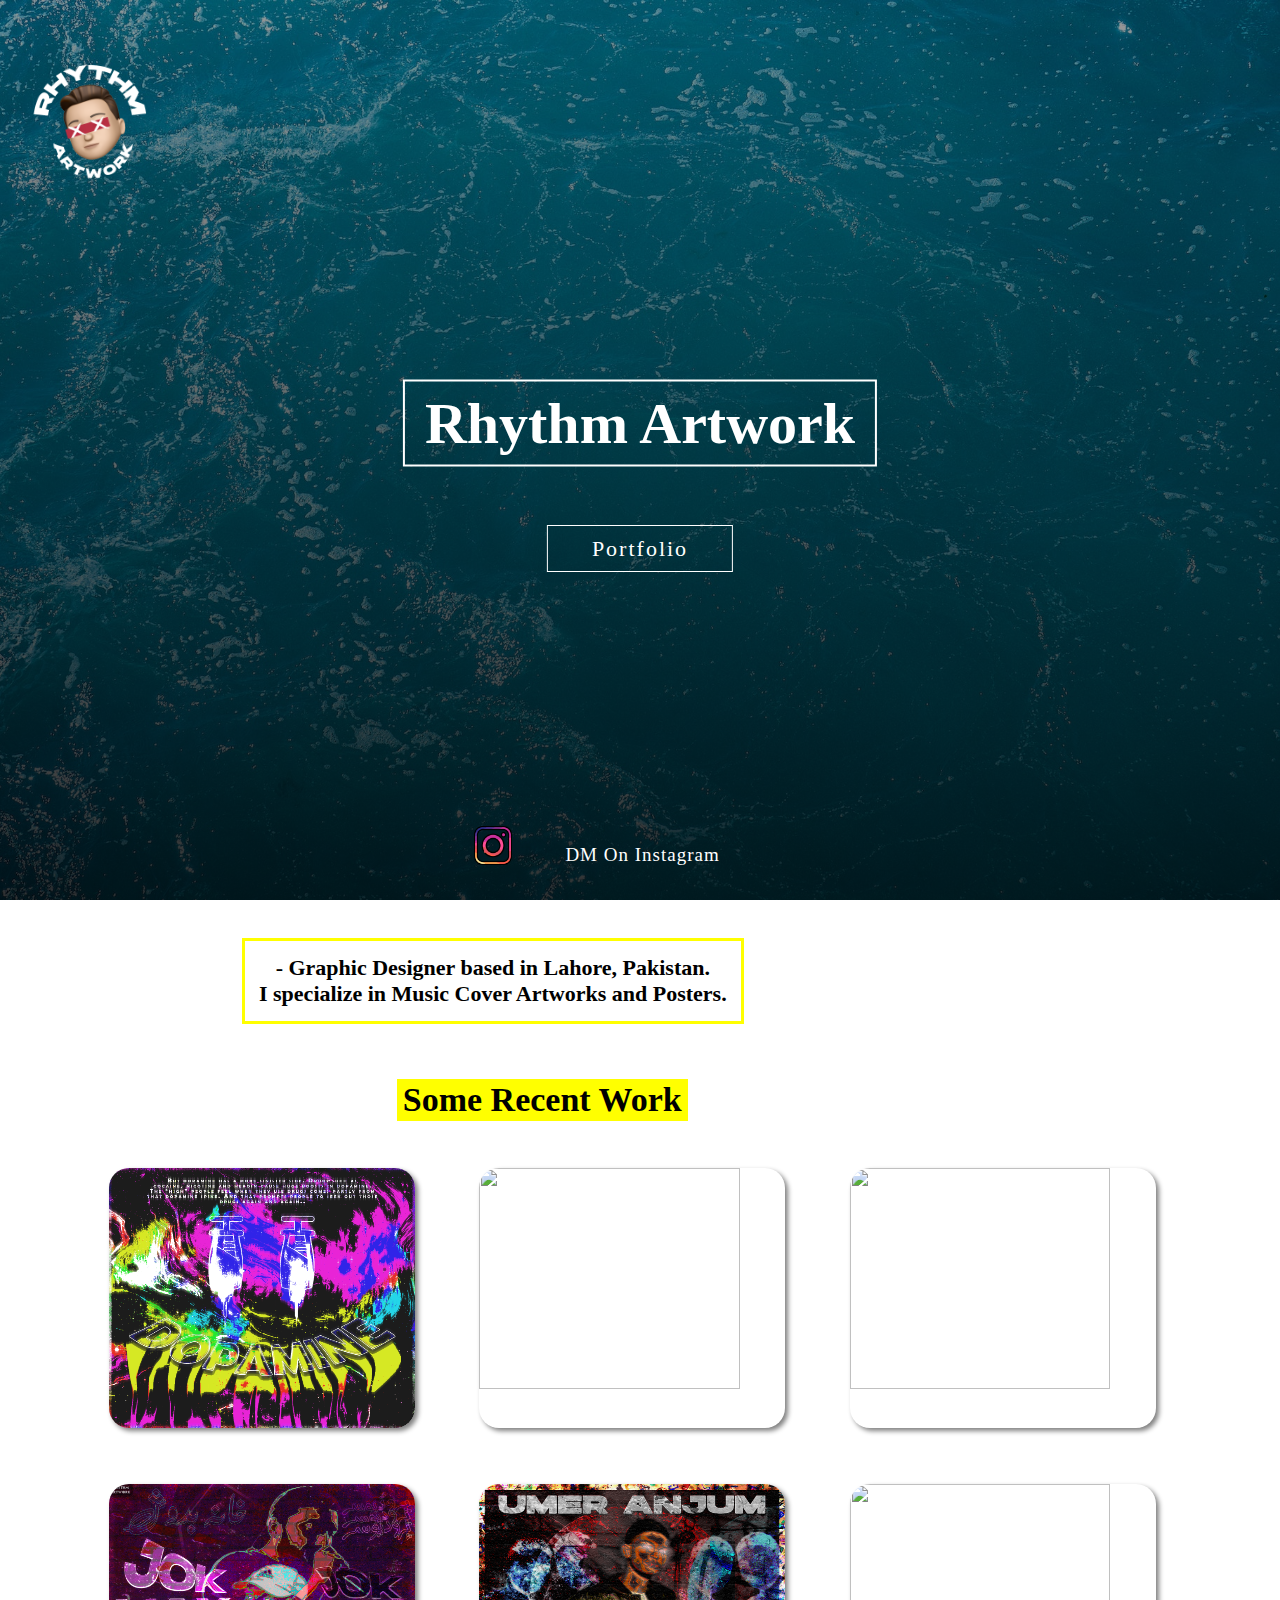
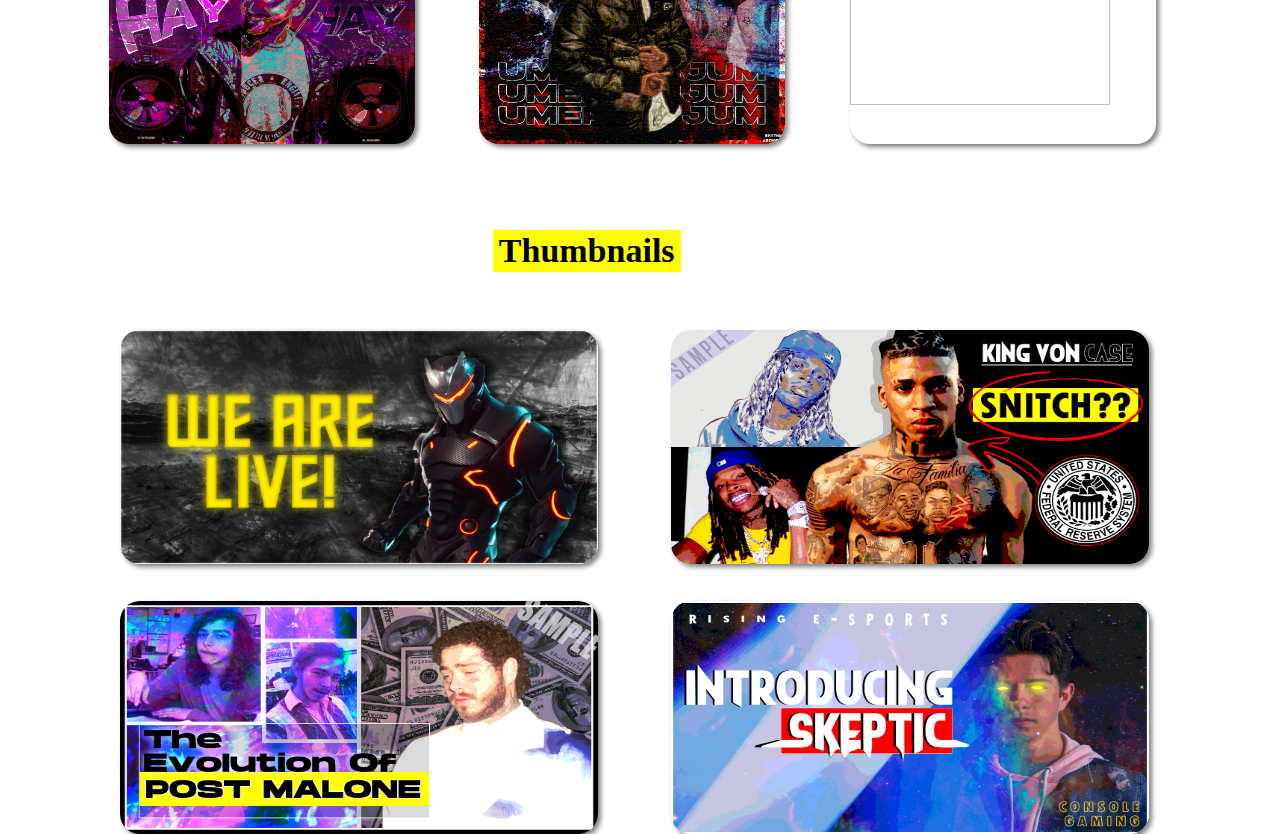
==== webpage.html @ daa9b19a "Add files via upload" ====
﻿<!DOCTYPE html>

<html lang="en" xmlns="http://www.w3.org/1999/xhtml">
<head>
    <meta charset="utf-8" />
    <title>Rhythm Artwork</title>
    <link href="webstyle.css" rel="stylesheet" type="text/css" />
</head>

<body>
    <header>
        <div class="logo">
            <img src="logo.png" />
        </div>
        <h1 class="title">Rhythm Artwork</h1>
        <div class="button">
            <a href="#Portfolio" class="btn">Portfolio</a>
        </div>
        <div class="instaIcon">
            <img src="instagram.png" />
        </div>

        <a href="https://www.instagram.com/rhythm_artwork/" target="_blank">
            <div class="DM">DM On Instagram</div>
        </a>

    </header>

    <h4>- Graphic Designer based in Lahore, Pakistan.<br />I specialize in Music Cover Artworks and Posters.</h4>

    <h2 class="subheading" id="Portfolio">Some Recent Work</h2>

    <div class="img-gallery">
        <img src="dopamine.png" />
        <img src="sultan.jpg" />
        <img src="lifegoeson.png" />
        <img src="jokhay.png" />
        <img src="umeranjum.png" />
        <img src="ahsan.jpg" />
    </div>

    <h2>Thumbnails</h2>
    <div class="thumbnailGallery">
        <img src="../Thumbnails/live.png" />
        <img src="../Thumbnails/kingvon.png" />
        <img src="../Thumbnails/PostMalone1.jpg" />
        <img src="../Thumbnails/skeptic.png" />
    </div>

</body>

</html>
---- webstyle.css ----
﻿* {
    margin: 0;
    padding: 0;
    font-family: Hanson;
}

html {
    scroll-behavior: smooth;
}

header {
    background-image: linear-gradient(rgba(0,0,0,0.4), rgba(0,0,0,0.8)), url("headerbg.jpg");
    height: 100vh;
    background-size: cover;
    background-position: center
}

.logo img{
    position: absolute;
    float: left;
    left: 7%;
    top: 14%;
    transform: translate(-50%, -50%);
    width: 12%;
    height: auto;
}

.title {
    position: absolute;
    top: 47%;
    left: 50%;
    transform: translate(-50%, -50%);
    font-size: 58px;
    font-family: Hanson;
    border: 2px solid white;
    color: white;
    padding: 8px 20px;
    white-space: nowrap;

}

.button {
    position: absolute;
    top: 61%;
    left: 50%;
    transform: translate(-50%, -50%);
    scroll-behavior: smooth;
}

.btn {
    border: 1px solid white;
    padding: 10px 44px;
    transition: 0.3s ease;
    text-decoration: none;
    font-size: 22px;
    font-family: Hanson;
    letter-spacing: 2px;
    color: white;
}

.btn:hover {
    color: black;
    background-color: white;
}

h4 {
    font-size: 22px;
    border: 3px solid yellow;
    padding: 14px 14px;
    position: absolute;
    margin-top: 3%;
    margin-left: 11em;
    text-align: center;
}

.subheading {
    color: black;
    position: absolute;
    margin-top:14%;
    left: 31%;
    font-size: 34px;
    background-color: yellow;
}


.img-gallery {
    width: 86%;
    margin-top: 2%;
    margin-left:109px;
    display: grid;
    grid-template-columns: repeat(3, 1fr);
    grid-gap: 10px;
}

.img-gallery img{
    position: relative;
    top: 79%;
    height: 230px;
    width: 85%;
    height: 85%;
    box-shadow: 3px 3px 5px #808080;
    cursor: pointer;
    transition: 0.25s ease;
    border-radius: 20px;
}

.img-gallery img:hover {
    transform: scale(1.23);
    border-radius: 6px;
}

.instaIcon img {
    width: 3%;
    position: absolute;
    float: left;
    left: 37%;
    top: 91.8%;
}

.DM {
    font-size: 19px;
    color: white;
    letter-spacing: 1px;
    position: absolute;
    top: 95%;
    left: 50.2%;
    transform: translate(-50%, -50%);
    transition: 0.24s ease;
}

.DM:hover {
    background-color: rgba(255,255,255,0.8);
    color: black;
    border-radius: 4px;
    padding: 5px 5px;
}

body {
    background-image: url("pexels-miguel-á-padriñán-19670.jpg");
    height: 100%;
    background-attachment: fixed;
    background-position: center;
    background-repeat: no-repeat;
    background-size: cover;
    /*background-color: #FFDEE9;
    background-image: linear-gradient(0deg, #FFDEE9 0%, #B5FFFC 100%);*/
}

h2  {
    position: absolute;
    left: 38.5%;
    background-color: yellow;
    padding: 2px 6px;
    margin-top: 22%;
    font-size: 34px;
}

.thumbnailGallery {
    width: 86%;
    margin: auto;
    margin-left: 120px;
    margin-top: 180px;
    display: grid;
    grid-template-columns: repeat(2, 1fr);
    grid-gap: 2px;
}

.thumbnailGallery img{
    position: relative;
    top: 75%;
    height: 230px;
    width: 87%;
    height: 87%;
    box-shadow: 3px 3px 5px #808080;
    cursor: pointer;
    transition: 0.25s ease;
    border-radius: 20px;
}

.thumbnailGallery img:hover {
    transform: scale(1.12);
    border-radius: 6px;
}
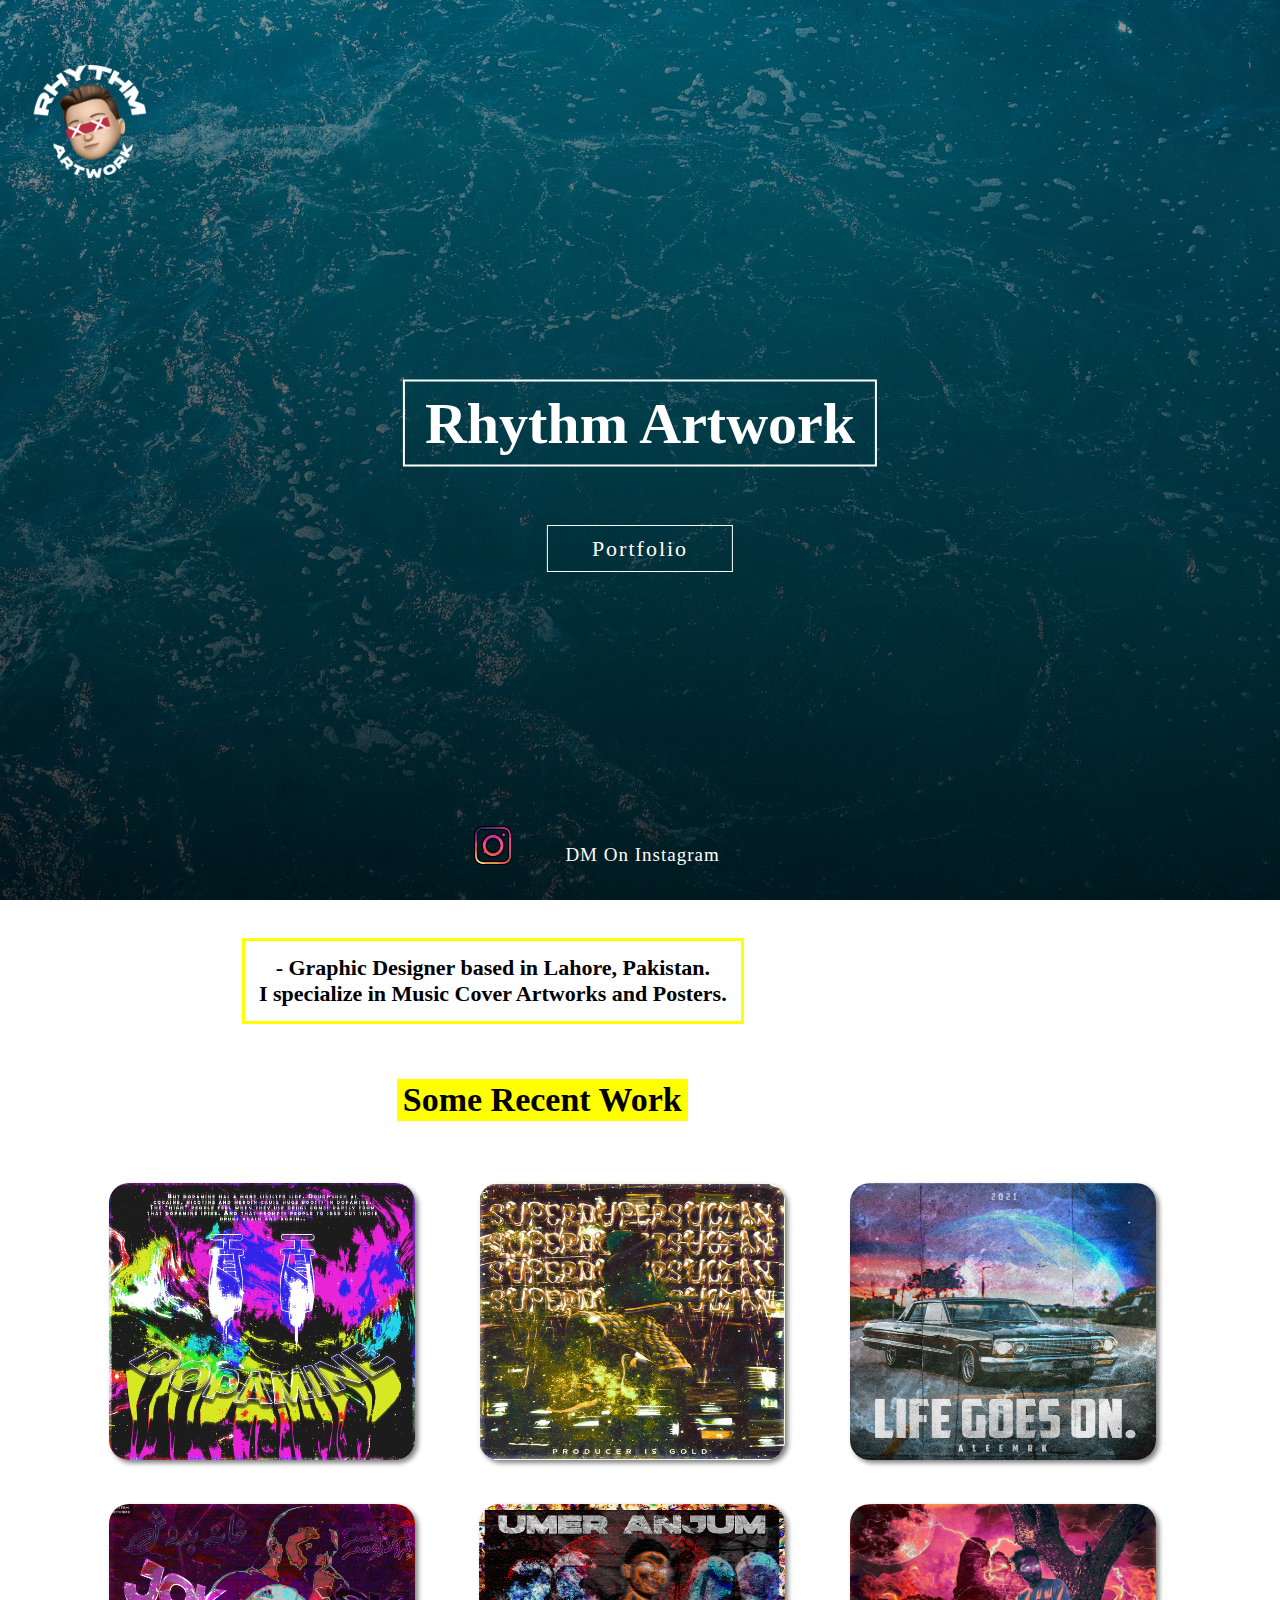
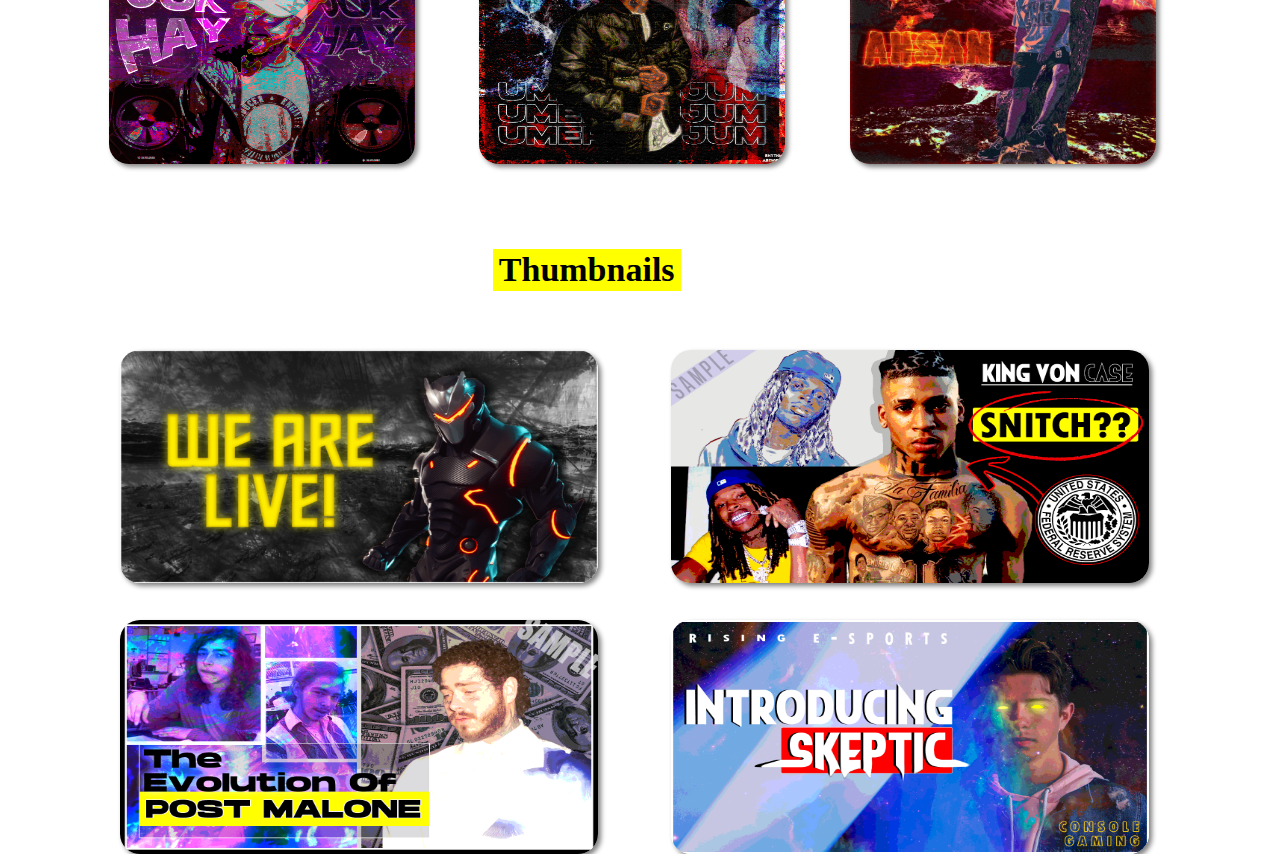
==== commit 8ac13214: "Update webpage.html" ====
--- a/webpage.html
+++ b/webpage.html
@@ -1,4 +1,4 @@
-﻿<!DOCTYPE html>
+<!DOCTYPE html>
 
 <html lang="en" xmlns="http://www.w3.org/1999/xhtml">
 <head>
@@ -32,11 +32,11 @@
 
     <div class="img-gallery">
         <img src="dopamine.png" />
-        <img src="sultan.jpg" />
-        <img src="lifegoeson.png" />
+        <img src="sultan.JPG" />
+        <img src="lifegoeson.PNG" />
         <img src="jokhay.png" />
         <img src="umeranjum.png" />
-        <img src="ahsan.jpg" />
+        <img src="ahsan.JPG" />
     </div>
 
     <h2>Thumbnails</h2>
@@ -49,4 +49,4 @@
 
 </body>
 
-</html>+</html>
